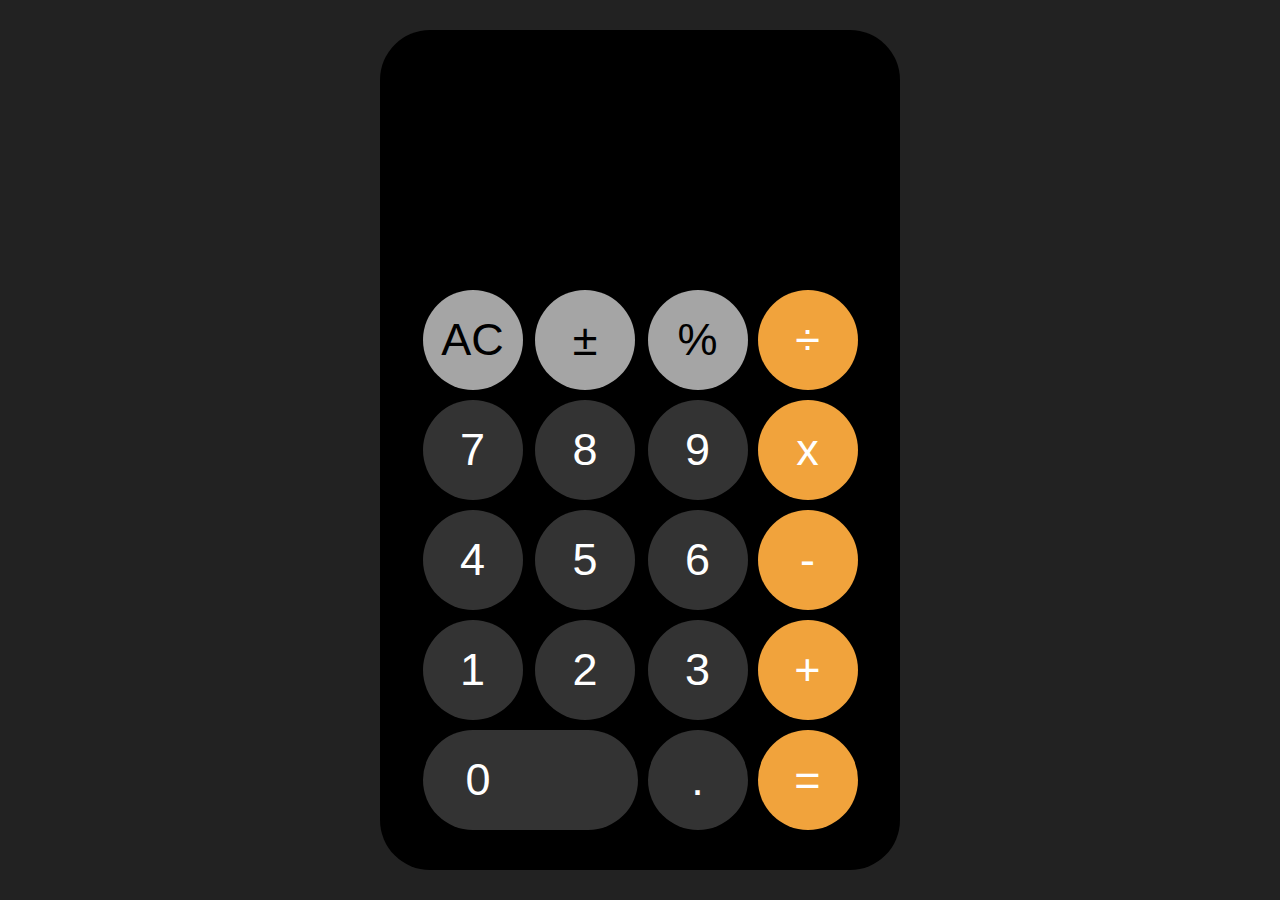
==== TW 6/IOS_CALCULATOR/index.html @ b65472d9 "Harvey Tech TW oncesi ilk calisma son" ====
<!DOCTYPE html>
<html lang="en">
  <head>
    <meta charset="UTF-8" />
    <meta
      name="viewport"
      content="width=device-width, user-scalable=no, initial-scale=1.0, maximum-scale=1.0, minimum-scale=1.0"
    />
    <title>JS Calculator</title>
    <link rel="stylesheet" href="style.css" />
  </head>
  <body>
  
    <div class="calculator">

      <div class="buttons-container">
        <div class="button function ac">AC</div>
        <div class="button function pm">±</div>
        <div class="button function percent">%</div>
        <div class="button operator division">÷</div>
        <div class="button num number-7">7</div>
        <div class="button num number-8">8</div>
        <div class="button num number-9">9</div>
        <div class="button operator multiplication">x</div>
        <div class="button num number-4">4</div>
        <div class="button num number-5">5</div>
        <div class="button num number-6">6</div>
        <div class="button operator subtraction">-</div>
        <div class="button num number-1">1</div>
        <div class="button num number-2">2</div>
        <div class="button num number-3">3</div>
        <div class="button operator addition">+</div>
        <div class="button num number-0">0</div>
        <div class="button num decimal">.</div>
        <div class="button equal">=</div>
        
      </div>
    </div>
    
  </body>
</html>
---- TW 6/IOS_CALCULATOR/style.css ----
* {
  box-sizing: border-box;
  margin: 0;
  padding: 0;
}

body {
  background-color: #222;
}

.calculator-button {
  display: flex;
  align-items: center;
  justify-content: center;
  width: 100%;
  height: 100%;
  border-radius: 50%;
}

body {
  font-family: "Helvetica Neue", sans-serif;
  width: 100vw;
  height: 100vh;
  display: flex;
  align-items: center;
  justify-content: center;
}

.calculator {
  background: black;
  border-radius: 50px;
  color: white;
  height: 840px;
  width: 500px;
  padding: 260px;
  display: flex;
  flex-direction: column;
  align-items: center;
}

.buttons-container {
  display: grid;
  grid-gap: 10px;
  grid-template-columns: repeat(4, 1fr);
  grid-template-rows: repeat(5, 1fr);
}

.button {
  display: flex;
  align-items: center;
  justify-content: center;
  background: #333;
  border-radius: 50%;
  cursor: pointer;
  font-size: 45px;
  height: 100px;
  width: 100px;
}

.button.function {
  color: black;
  background: #a5a5a5;
}

.button.operator {
  background: #f1a33c;
}

.equal {
  background: #f1a33c;
}

.button.number-0 {
  border-radius: 55px;
  grid-column: 1 / span 2;
  justify-content: flex-start;
  padding-left: 43px;
  width: 215px;
}

.button:hover {
  opacity: 0.5;
}
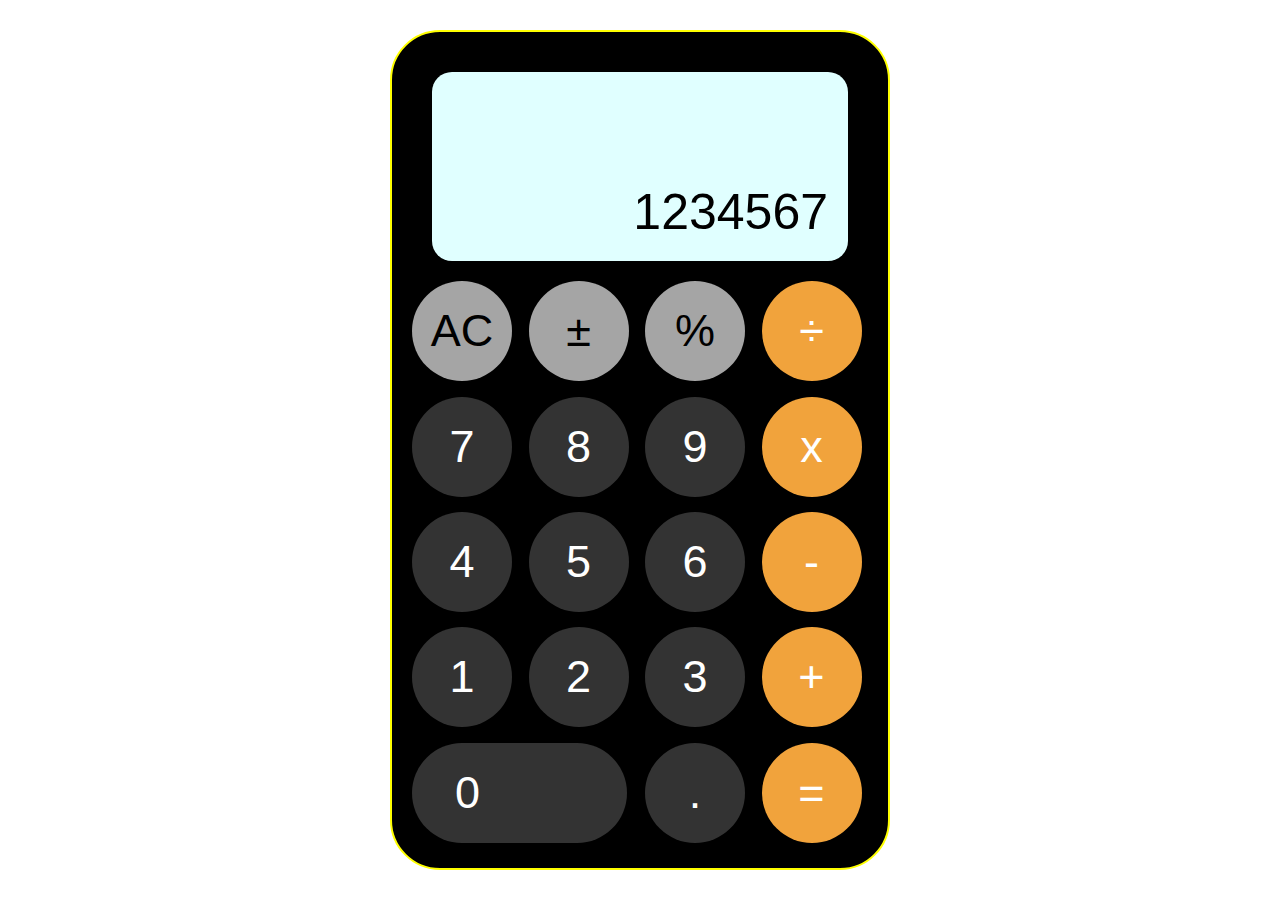
==== commit 508824f5: "IOS Calculator TW tan sonraki display eklenmis hali son" ====
--- a/TW 6/IOS_CALCULATOR/index.html
+++ b/TW 6/IOS_CALCULATOR/index.html
@@ -2,17 +2,13 @@
 <html lang="en">
   <head>
     <meta charset="UTF-8" />
-    <meta
-      name="viewport"
-      content="width=device-width, user-scalable=no, initial-scale=1.0, maximum-scale=1.0, minimum-scale=1.0"
-    />
-    <title>JS Calculator</title>
+    <meta name="viewport" content="width=device-width, initial-scale=1.0" />
     <link rel="stylesheet" href="style.css" />
+    <title>IOS Calculator</title>
   </head>
   <body>
-  
     <div class="calculator">
-
+        <div class="display">1234567</div>
       <div class="buttons-container">
         <div class="button function ac">AC</div>
         <div class="button function pm">±</div>
@@ -31,11 +27,9 @@
         <div class="button num number-3">3</div>
         <div class="button operator addition">+</div>
         <div class="button num number-0">0</div>
-        <div class="button num decimal">.</div>
-        <div class="button equal">=</div>
-        
+        <div class="button num number-decimal">.</div>
+        <div class="button equel">=</div>
       </div>
     </div>
-    
   </body>
-</html>+</html>
--- a/TW 6/IOS_CALCULATOR/style.css
+++ b/TW 6/IOS_CALCULATOR/style.css
@@ -5,81 +5,84 @@
 }
 
 body {
-  background-color: #222;
+  background-color: white;
+  font-family: "Helvetica Neue", Helvetica, Arial, sans-serif;
+  height: 100vh;
+  width: 100vw;
+  display: flex;
+  align-items: center;
+  flex-direction: column;
+  justify-content: center;
+  
+}
+.calculator {
+  background: black;
+  height: 840px;
+  width: 500px;
+  color: white;
+  padding: 20px;
+  border: 2px solid yellow;
+  display: flex;
+  flex-direction: column;
+  border-radius: 50px;
+
+
+}
+.display{
+    height: 250px;
+    /* border: 1px solid red; */
+    border-radius: 20px;
+    padding: 20px;
+    margin: 20px;
+    background-color: lightcyan;
+    color: black;
+    font-size: 50px;
+    display: flex;
+    justify-content: flex-end;
+    align-items: flex-end;
+}
+.buttons-container {
+  /* border: 1px solid red; */
+  width: 100%;
+  height: 100%;
+  display: grid;
+  grid-template-columns: repeat(4, 1fr);
+  grid-template-rows: repeat(5, 1fr);
+  gap: 10px;
 }
 
-.calculator-button {
+.button {
+  width: 100px;
+  height: 100px;
+  font-size: 45px;
   display: flex;
   align-items: center;
   justify-content: center;
-  width: 100%;
-  height: 100%;
+  background-color: #333;
   border-radius: 50%;
+  cursor: pointer;
 }
 
-body {
-  font-family: "Helvetica Neue", sans-serif;
-  width: 100vw;
-  height: 100vh;
-  display: flex;
-  align-items: center;
-  justify-content: center;
+.button.function{
+    color: black;
+    background-color: #a5a5a5;
+}
+.button.operator{
+    background-color: #f1a33c;
+}
+.equel{
+    background-color: #f1a33c;
 }
 
-.calculator {
-  background: black;
-  border-radius: 50px;
-  color: white;
-  height: 840px;
-  width: 500px;
-  padding: 260px;
-  display: flex;
-  flex-direction: column;
-  align-items: center;
+.button.number-0{
+    border-radius: 55px;
+    grid-column: 1/span 2;
+    justify-content: flex-start;
+    padding: 43px;
+    width: 215px;
+
 }
 
-.buttons-container {
-  display: grid;
-  grid-gap: 10px;
-  grid-template-columns: repeat(4, 1fr);
-  grid-template-rows: repeat(5, 1fr);
-}
-
-.button {
-  display: flex;
-  align-items: center;
-  justify-content: center;
-  background: #333;
-  border-radius: 50%;
-  cursor: pointer;
-  font-size: 45px;
-  height: 100px;
-  width: 100px;
-}
-
-.button.function {
-  color: black;
-  background: #a5a5a5;
-}
-
-.button.operator {
-  background: #f1a33c;
-}
-
-.equal {
-  background: #f1a33c;
-}
-
-.button.number-0 {
-  border-radius: 55px;
-  grid-column: 1 / span 2;
-  justify-content: flex-start;
-  padding-left: 43px;
-  width: 215px;
-}
-
-.button:hover {
-  opacity: 0.5;
-}
-
- +.button:hover{
+    opacity: 0.5;
+}